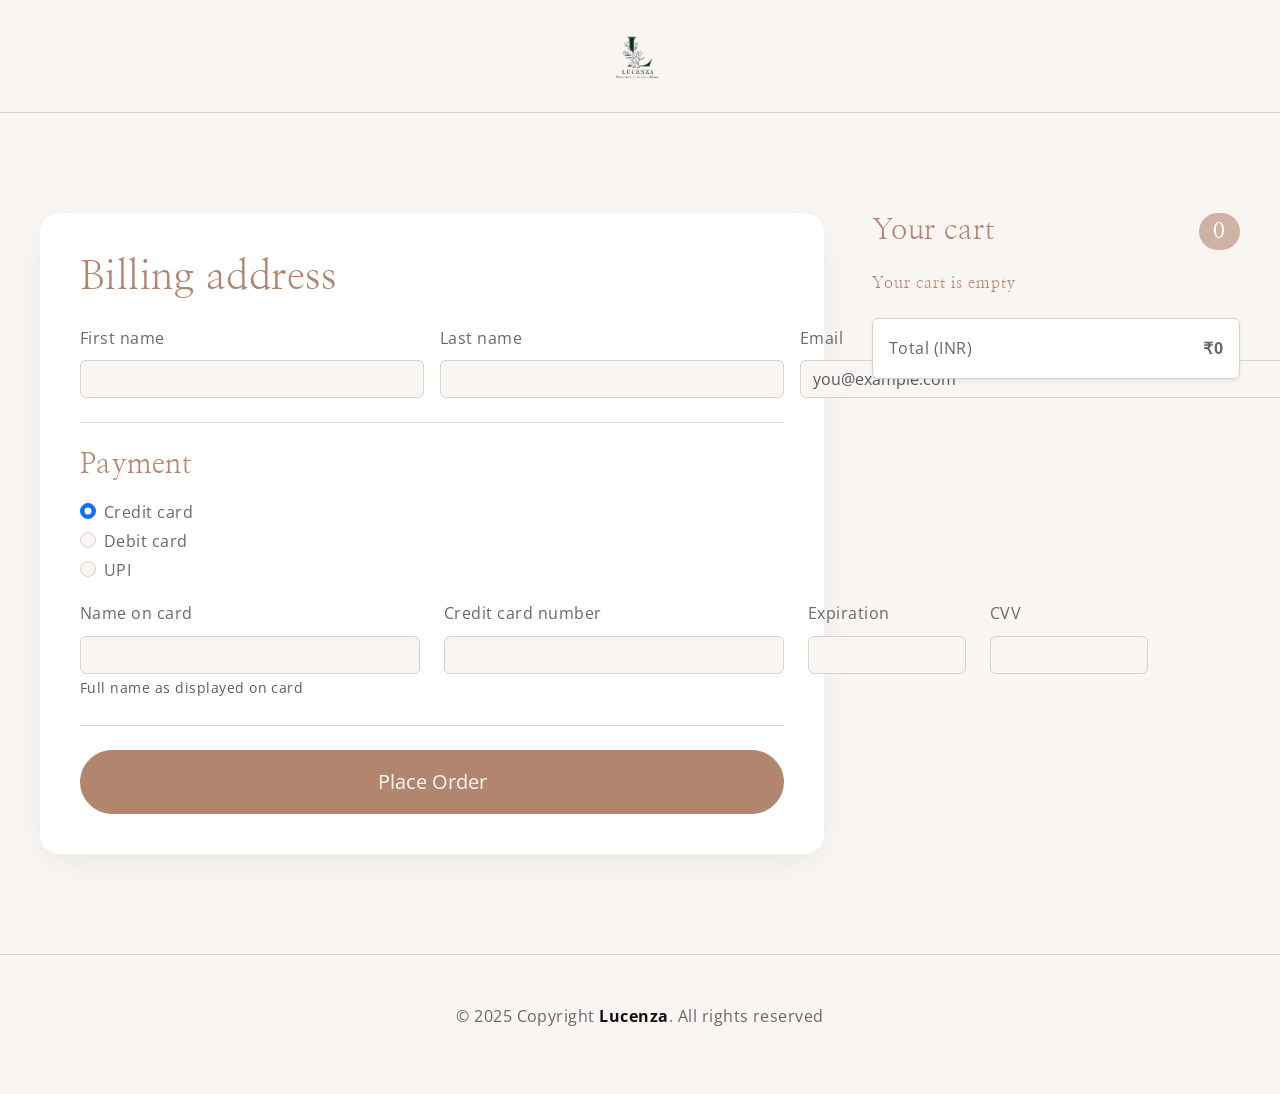
==== checkout.html @ d63e5d6c "Add files via upload" ====
<!DOCTYPE html>
<html lang="en">

<head>
  <title>Lucenza - Checkout</title>
  <meta charset="utf-8">
  <meta http-equiv="X-UA-Compatible" content="IE=edge">
  <meta name="viewport" content="width=1200, initial-scale=1.0, maximum-scale=1.0, user-scalable=no">
  <meta name="format-detection" content="telephone=no">
  <meta name="apple-mobile-web-app-capable" content="yes">
  <meta name="author" content="TemplatesJungle">
  <meta name="keywords" content="html,css,template">
  <meta name="description" content="Checkout page for Lucenza Skincare Products">
  <link href="https://cdn.jsdelivr.net/npm/bootstrap@5.3.0-alpha3/dist/css/bootstrap.min.css" rel="stylesheet"
    integrity="sha384-KK94CHFLLe+nY2dmCWGMq91rCGa5gtU4mk92HdvYe+M/SXH301p5ILy+dN9+nJOZ" crossorigin="anonymous">
  <link rel="stylesheet" type="text/css" href="css/vendor.css">
  <link rel="stylesheet" type="text/css" href="style.css">
  <link rel="preconnect" href="https://fonts.googleapis.com">
  <link rel="preconnect" href="https://fonts.gstatic.com" crossorigin>
  <link
    href="https://fonts.googleapis.com/css2?family=Nanum+Myeongjo:wght@400;700;800&family=Open+Sans:wght@300;400;500;600;700;800&display=swap"
    rel="stylesheet">
  <link rel="icon" type="image/png" href="images2/Lucenza.jpg">
  <style>
    .checkout-container {
      padding: 100px 0;
      background-color: var(--bs-body-bg);
    }
    .order-success {
      display: none;
      text-align: center;
      padding: 50px;
    }
    .countdown {
      font-weight: bold;
      color: var(--bs-primary);
    }
    .form-control:focus {
        border-color: var(--bs-primary);
        box-shadow: 0 0 0 0.25rem rgba(178, 133, 110, 0.25);
    }
    .checkout-form-card {
        background: white;
        border-radius: 20px;
        box-shadow: 0 10px 30px rgba(0,0,0,0.05);
        padding: 40px;
    }
  </style>
</head>

<body>
  <header id="header" class="site-header border-bottom ">
    <div class="container-fluid">
      <div class="row align-items-center">
        <div class="col-md-12 text-center py-3">
          <a href="index.html">
            <img class="navbar-logo" src="images2/NoBG.png" alt="Logo" style="max-height: 80px;">
          </a>
        </div>
      </div>
    </div>
  </header>

  <main class="checkout-container">
    <div class="container">
      <div id="checkout-section">
        <div class="row g-5">
          <div class="col-md-5 col-lg-4 order-md-last">
            <h4 class="d-flex justify-content-between align-items-center mb-3">
              <span class="text-primary">Your cart</span>
              <span class="badge bg-primary rounded-pill" id="checkout-cart-count">0</span>
            </h4>
            <ul class="list-group mb-3" id="checkout-cart-list">
              <!-- Cart items will be injected here -->
            </ul>

            <div class="list-group-item d-flex justify-content-between bg-white p-3 border rounded shadow-sm">
              <span>Total (INR)</span>
              <strong id="checkout-cart-total">₹0</strong>
            </div>
          </div>
          
          <div class="col-md-7 col-lg-8">
            <div class="checkout-form-card">
                <h4 class="mb-4 display-6">Billing address</h4>
                <form id="place-order-form" class="needs-validation" novalidate>
                  <div class="row g-3">
                    <div class="col-sm-6">
                      <label for="firstName" class="form-label">First name</label>
                      <input type="text" class="form-control" id="firstName" placeholder="" value="" required>
                      <div class="invalid-feedback">
                        Valid first name is required.
                      </div>
                    </div>

                    <div class="col-sm-6">
                      <label for="lastName" class="form-label">Last name</label>
                      <input type="text" class="form-control" id="lastName" placeholder="" value="" required>
                      <div class="invalid-feedback">
                        Valid last name is required.
                      </div>
                    </div>

                    <div class="col-12">
                      <label for="email" class="form-label">Email</label>
                      <input type="email" class="form-control" id="email" placeholder="you@example.com" required>
                      <div class="invalid-feedback">
                        Please enter a valid email address for shipping updates.
                      </div>
                    </div>

                    <div class="col-12">
                      <label for="address" class="form-label">Address</label>
                      <input type="text" class="form-control" id="address" placeholder="1234 Main St" required>
                      <div class="invalid-feedback">
                        Please enter your shipping address.
                      </div>
                    </div>

                    <div class="col-md-5">
                      <label for="country" class="form-label">Country</label>
                      <select class="form-select" id="country" required>
                        <option value="">Choose...</option>
                        <option>India</option>
                        <option>United States</option>
                      </select>
                      <div class="invalid-feedback">
                        Please select a valid country.
                      </div>
                    </div>

                    <div class="col-md-4">
                      <label for="state" class="form-label">State</label>
                      <select class="form-select" id="state" required>
                        <option value="">Choose...</option>
                        <option>Maharashtra</option>
                        <option>Delhi</option>
                        <option>Karnataka</option>
                        <option>Tamil Nadu</option>
                      </select>
                      <div class="invalid-feedback">
                        Please provide a valid state.
                      </div>
                    </div>

                    <div class="col-md-3">
                      <label for="zip" class="form-label">Zip</label>
                      <input type="text" class="form-control" id="zip" placeholder="" required>
                      <div class="invalid-feedback">
                        Zip code required.
                      </div>
                    </div>
                  </div>

                  <hr class="my-4">

                  <h4 class="mb-3">Payment</h4>

                  <div class="my-3">
                    <div class="form-check">
                      <input id="credit" name="paymentMethod" type="radio" class="form-check-input" checked required>
                      <label class="form-check-label" for="credit">Credit card</label>
                    </div>
                    <div class="form-check">
                      <input id="debit" name="paymentMethod" type="radio" class="form-check-input" required>
                      <label class="form-check-label" for="debit">Debit card</label>
                    </div>
                    <div class="form-check">
                      <input id="upi" name="paymentMethod" type="radio" class="form-check-input" required>
                      <label class="form-check-label" for="upi">UPI</label>
                    </div>
                  </div>

                  <div class="row gy-3">
                    <div class="col-md-6">
                      <label for="cc-name" class="form-label">Name on card</label>
                      <input type="text" class="form-control" id="cc-name" placeholder="" required>
                      <small class="text-body-secondary">Full name as displayed on card</small>
                      <div class="invalid-feedback">
                        Name on card is required
                      </div>
                    </div>

                    <div class="col-md-6">
                      <label for="cc-number" class="form-label">Credit card number</label>
                      <input type="text" class="form-control" id="cc-number" placeholder="" required>
                      <div class="invalid-feedback">
                        Credit card number is required
                      </div>
                    </div>

                    <div class="col-md-3">
                      <label for="cc-expiration" class="form-label">Expiration</label>
                      <input type="text" class="form-control" id="cc-expiration" placeholder="" required>
                      <div class="invalid-feedback">
                        Expiration date required
                      </div>
                    </div>

                    <div class="col-md-3">
                      <label for="cc-cvv" class="form-label">CVV</label>
                      <input type="text" class="form-control" id="cc-cvv" placeholder="" required>
                      <div class="invalid-feedback">
                        Security code required
                      </div>
                    </div>
                  </div>

                  <hr class="my-4">

                  <button class="w-100 btn btn-primary btn-lg rounded-5" type="submit">Place Order</button>
                </form>
            </div>
          </div>
        </div>
      </div>

      <div id="success-section" class="order-success">
        <div class="checkout-form-card">
            <div class="mb-4">
                <svg xmlns="http://www.w3.org/2000/svg" width="100" height="100" fill="currentColor" class="bi bi-check-circle-fill text-success" viewBox="0 0 16 16">
                    <path d="M16 8A8 8 0 1 1 0 8a8 8 0 0 1 16 0m-3.97-3.03a.75.75 0 0 0-1.08.022L7.477 9.417 5.384 7.323a.75.75 0 0 0-1.06 1.06L6.97 11.03a.75.75 0 0 0 1.079-.02l3.992-4.99a.75.75 0 0 0-.01-1.05z"/>
                </svg>
            </div>
            <h1 class="display-4 text-primary">Order Placed Successfully!</h1>
            <p class="fs-4 fw-light mb-5">Thank you for your purchase. Your order is being processed.</p>
            <p class="fs-5 text-gray-dark">Redirecting to home page in <span id="timer" class="countdown">15</span> seconds...</p>
            <a href="index.html" class="btn btn-outline-gray mt-3 rounded-5">Go Back Now</a>
        </div>
      </div>
    </div>
  </main>

  <footer id="footer" class="overflow-hidden py-5 border-top">
    <div class="container text-center">
      <p>© 2025 Copyright <a href="index.html" class="fw-bold"> Lucenza</a>. All rights reserved</p>
    </div>
  </footer>

  <script src="js/jquery.min.js"></script>
  <script>
    $(document).ready(function() {
      // Load cart from localStorage
      var cart = JSON.parse(localStorage.getItem('lucenza_cart')) || [];
      
      function updateCheckoutUI() {
        var $cartList = $('#checkout-cart-list');
        var $cartTotal = $('#checkout-cart-total');
        var $cartCount = $('#checkout-cart-count');
        
        $cartList.empty();
        
        if (cart.length === 0) {
          $cartList.append('<li class="list-group-item d-flex justify-content-between lh-sm"><div><h6 class="my-0">Your cart is empty</h6></div></li>');
          $cartTotal.text('₹0');
          $cartCount.text('0');
          return;
        }
        
        var total = 0;
        cart.forEach(function(item) {
          var itemTotal = item.price * item.quantity;
          total += itemTotal;
          $cartList.append(
            '<li class="list-group-item d-flex justify-content-between lh-sm">' +
            '<div><h6 class="my-0">' + item.name + '</h6><small class="text-body-secondary">Qty: ' + item.quantity + '</small></div>' +
            '<span class="text-body-secondary">₹' + itemTotal + '</span>' +
            '</li>'
          );
        });
        
        $cartTotal.text('₹' + total);
        $cartCount.text(cart.reduce((acc, item) => acc + item.quantity, 0));
      }
      
      updateCheckoutUI();
      
      // Handle form submission
      $('#place-order-form').on('submit', function(e) {
        e.preventDefault();
        
        if (this.checkValidity() === false) {
          e.stopPropagation();
          $(this).addClass('was-validated');
          return;
        }
        
        // Success
        $('#checkout-section').fadeOut(function() {
          $('#success-section').fadeIn();
          
          // Clear cart
          localStorage.removeItem('lucenza_cart');
          
          // Countdown redirect
          var timeLeft = 15;
          var downloadTimer = setInterval(function(){
            if(timeLeft <= 0){
              clearInterval(downloadTimer);
              window.location.href = "index.html";
            }
            $('#timer').text(timeLeft);
            timeLeft -= 1;
          }, 1000);
        });
      });
    });
  </script>
</body>

</html>
---- style.css ----
/*
Theme Name: Flores - Bootstrap 5 Skincare products HTML CSS Template
Theme URI: https://templatejungle.com/
Author: TemplatesJungle
Author URI: https://templatejungle.com/
Description: Flores - Bootstrap 5 Skincare products HTML CSS Template is specially designed shop packaged for skincare products by TemplatesJungle.
Version: 1.1
*/

/*--------------------------------------------------------------
This is main CSS file that contains custom style rules used in this template
--------------------------------------------------------------*/

/*------------------------------------*\
    Table of contents
\*------------------------------------*/

/*------------------------------------------------
CSS STRUCTURE:

1. VARIABLES
2. GENERAL TYPOGRAPHY

--------------------------------------------------------------*/
body {
  --heading-font: "Nanum Myeongjo", Georgia, serif;
  --heading-font-weight: 400;
  --heading-color: #B2856E;
  --heading-line-height: 1.24;

  --swiper-theme-color: #8C907E;

  /* bootstrap */
  --bs-body-font-family: "Open Sans", Arial, serif;
  --bs-body-font-size: 16px;
  --bs-body-font-weight: 400;
  --bs-body-line-height: 1.7;
  --bs-body-color: #6B6765;
  --bs-body-color-rgb: 1.6, 1.6, 1.6;
  --bs-body-bg-rgb: 249, 245, 243;
  --bs-body-bg: #F9F5F3;

  --bs-primary: #B2856E;
  --bs-secondary: #EAE3DF;
  --bs-black: #111;
  --bs-white: #fff;
  --bs-light: #f8f8f8;
  --bs-dark: #212529;
  --bs-gray: #9aa1a7;
  --bs-gray-dark: #6B6765;

  --bs-primary-rgb: 178, 133, 110;
  --bs-secondary-rgb: 234, 227, 223;
  --bs-black-rgb: 17, 17, 17;
  --bs-light-rgb: 241, 241, 240;
  --bs-dark-rgb: 33, 37, 41;

  --bs-link-color: #111;
  --bs-link-color-rgb: 17, 17, 17;
  --bs-link-decoration: underline;
  --bs-link-hover-color: #111;
  --bs-link-hover-color-rgb: 178, 133, 110;

  --bs-border-color: #DAD1CC !important;
  --bs-border-secondary-color: #DAD1CC !important;
}

.small-logo{
  height: 12em;
  width: auto;
}


.img-fluid {
  width: 100%;
  height: 100%;
  object-fit: cover;
}

body {
  letter-spacing: 0.03rem;
}

h1,
.h1,
h2,
.h2,
h3,
.h3,
h4,
.h4,
h5,
.h5,
h6,
.h6 {
  font-family: var(--heading-font);
  font-weight: var(--heading-font-weight);
  color: var(--heading-color);
  line-height: var(--heading-line-height);
}

h1.light,
.h1,
h2.light,
.h2,
h3.light,
.h3,
h4.light,
.h4,
h5.light,
.h5,
h6.light,
.h6 {
  color: var(--bs-light);
}

h1,
h2,
h3 {
  margin: 25px 0;
}

h5,
h6 {
  letter-spacing: 1px;
}

h1,
.h1 {
  font-size: 9.5rem;
}

h2,
.h2 {
  font-size: 3.6rem;
}

h3,
.h3 {
  font-size: 2.8rem;
}

h4,
.h4 {
  font-size: 1.8rem;
}

h5,
.h5 {
  font-size: 1.4rem;
}

h6,
.h6 {
  font-size: 1rem;
}

a {
  text-decoration: none;
}

a:hover {
  color: var(--bs-primary);
}

input:focus {
  outline: none;
}

/* Font Family */
.heading-font {
  font-family: var(--heading-font);
}

.body-font {
  font-family: var(--bs-body-font-family);
}

/* container fluid */
.container,
.container-lg,
.container-fluid {
  width: 1200px !important;
  max-width: 1200px !important;
  min-width: 1200px !important;
  margin-left: auto !important;
  margin-right: auto !important;
  padding-left: 0 !important;
  padding-right: 0 !important;
}

.row {
  display: flex;
  flex-wrap: nowrap !important;
}

/* list group */
.list-group-item {
  --bs-list-group-item-padding-x: 0;
  --bs-list-group-border-width: 0;
}

/* btn */
.btn {
  --bs-btn-border-radius: 0;
}

.btn-primary {
  --bs-btn-color: var(--bs-light);
  --bs-btn-bg: var(--bs-primary);
  --bs-btn-border-color: var(--bs-primary);
  --bs-btn-hover-color: var(--bs-light);
  --bs-btn-hover-bg: var(--bs-dark);
  --bs-btn-hover-border-color: var(--bs-dark);
  --bs-btn-focus-shadow-rgb: 49, 132, 253;
  --bs-btn-active-color: var(--bs-light);
  --bs-btn-active-bg: var(--bs-dark);
  --bs-btn-active-border-color: var(--bs-dark);
  --bs-btn-active-shadow: inset 0 3px 5px rgba(0, 0, 0, 0.125);
  --bs-btn-disabled-color: var(--bs-light);
  --bs-btn-disabled-bg: var(--bs-primary);
  --bs-btn-disabled-border-color: var(--bs-primary);
}

.btn-outline-dark.btn-bg-primary {
  --bs-btn-bg: var(--bs-primary);
}

.btn-outline-gray {
  border: 1px solid var(--bs-secondary);
  background: transparent;
}

.btn-outline-gray:hover {
  background: var(--bs-secondary);
}

.btn-group-lg>.btn,
.btn-lg {
  --bs-btn-padding-y: 1rem;
  --bs-btn-padding-x: 2.8rem;
  --bs-btn-font-size: 1.25rem;
}

.btn.btn-shadow {
  box-shadow: 0px 6px 39px 0px rgba(91, 45, 42, 0.20);
}

.btn.btn-normal {
  font-weight: 600;
  text-decoration: underline !important;
  background: transparent;
}

/* text white */
.text-white {
  --heading-color: var(--bs-light);
  --bs-breadcrumb-item-active-color: var(--bs-light);
  --bs-breadcrumb-divider-color: var(--bs-light);
  --bs-link-color-rgb: var(--bs-light-rgb);
  --bs-link-hover-color-rgb: var(--bs-light-rgb);
}

.text-white .nav-link {
  --bs-nav-link-color: var(--bs-light);
  --bs-nav-link-hover-color: var(--bs-light);
  --bs-nav-link-active-color: var(--bs-light);
  --bs-navbar-active-color: var(--bs-light);
}

/* preloader */
.preloader {
  position: fixed;
  z-index: 99;
  background: var(--bs-dark);
  width: 100vw;
  height: 100vh;
  display: flex;
  align-items: center;
  justify-content: center;
  transition: height 0.8s cubic-bezier(0.075, 0.82, 0.165, 1);
}

.preloader.loaded {
  height: 0;
}

/* navbar */
.navbar.fixed-top {
  transition: background-color 0.6s ease-out;
}

/* margin */
.my-lg-6 {
  margin-top: 4.5rem !important;
  margin-bottom: 4.5rem !important;
}

.my-lg-7 {
  margin-top: 6rem !important;
  margin-bottom: 6rem !important;
}

.my-lg-8 {
  margin-top: 8.5rem !important;
  margin-bottom: 8rem !important;
}

.my-lg-9 {
  margin-top: 10rem !important;
  margin-bottom: 10rem !important;
}

.my-lg-10 {
  margin-top: 12.5rem !important;
  margin-bottom: 12.5rem !important;
}

/* padding */
.py-lg-6 {
  padding-top: 4.5rem !important;
  padding-bottom: 4.5rem !important;
}

.py-lg-7 {
  padding-top: 6rem !important;
  padding-bottom: 6rem !important;
}

.py-lg-8 {
  padding-top: 8.5rem !important;
  padding-bottom: 8rem !important;
}

.py-lg-9 {
  padding-top: 10rem !important;
  padding-bottom: 10rem !important;
}

.py-lg-10 {
  padding-top: 12.5rem !important;
  padding-bottom: 12.5rem !important;
}

/* - Background Color
------------------------------------------------------------- */
.bg-white-trans {
  --bs-bg-opacity: 0.6;
  background-color: rgba(var(--bs-white-rgb), var(--bs-bg-opacity)) !important;
}

.bg-primary {
  --bs-bg-opacity: 0.6;
  background-color: rgba(var(--bs-primary-rgb), var(--bs-bg-opacity)) !important;
}

/* - Text Color
------------------------------------------------------------- */
.text-gray-dark {
  color: var(--bs-gray-dark);
}

/* - Border Radius
------------------------------------------------------------- */
.rounded-6 {
  border-radius: 3rem;
}

.rounded-top-right {
  border-top-right-radius: 30px;
}

.rounded-bottom-right {
  border-bottom-right-radius: 30px;
}

.rounded-top-left {
  border-top-left-radius: 30px;
}

.rounded-bottom-left {
  border-bottom-left-radius: 30px;
}

/* - Svg Color
------------------------------------------------------------- */
.svg-primary {
  fill: var(--bs-primary);
  color: var(--bs-primary);
}

.svg-secondary {
  fill: var(--bs-secondary);
  color: var(--bs-secondary);
}

.svg-white {
  fill: var(--bs-light);
  color: var(--bs-light);
}

/* - circle-pattern
------------------------------------------------------------*/
.circle-pattern::after {
  position: absolute;
  content: "";
  background-color: var(--bs-secondary);
  top: -48px;
  right: 42%;
  width: 38px;
  height: 38px;
  border-radius: 50%;
  z-index: -1;
}

/* - Bg Overlay
------------------------------------------------------------*/
.bg-overlay .overlay-item {
  top: 0;
  bottom: 0;
  left: 0;
  right: 0;
  opacity: 0;
  transition: 0.7s ease-in-out;
  cursor: pointer;
}

.bg-overlay .image-holder:hover .overlay-item {
  opacity: 1;
  background-color: rgba(178, 133, 110, 0.6);
  border-radius: 2rem;
}

/* - Search Bar
------------------------------------------------------------- */
.search-box {
  background: var(--bs-light);
  height: 0px;
  transition: height 0.3s ease-out;
}

.search-box.active {
  height: 90px;
}

.close-button {
  top: 20px;
  right: 120px;
  cursor: pointer;
  z-index: 9;
}

.search-box input.search-input {
  width: 50%;
  height: 30px;
  min-width: 420px;
  border-radius: 80px;
}

.search-box .search-wrap svg {
  color: var(--bs-primary);
}

.search-box svg.search {
  margin-left: -50px;
}

/* - Header
------------------------------------------------------------- */
.navbar .nav-link:focus,
.navbar .nav-link:hover {
  color: var(--bs-primary);
}

.navbar .offcanvas.show a.nav-link {
  font-size: 2rem;
}

/* - Display Header
------------------------------------------------------------- */
/* - Trending Products
------------------------------------------------------------- */
.product-item .cart-button {
  top: 0;
  right: 0;
  bottom: 0;
  left: 0;
  z-index: 3;
}

.product-item .image-holder:before:hover {
  content: '';
  display: block;
  position: absolute;
  top: 0;
  left: 0;
  right: 0;
  bottom: 0;
  background: rgba(0, 0, 0, 0.5);
  z-index: 1;
}

.swiper-pagination span.swiper-pagination-bullet {
  width: 25px;
  height: 25px;
}

.swiper-pagination span.swiper-pagination-bullet:hover,
.swiper-pagination span.swiper-pagination-bullet.swiper-pagination-bullet-active {
  background: transparent;
  border: 2px solid var(--bs-primary);
}

/* - Testimonials
------------------------------------------------------------- */
.review-swiper .swiper-arrow-wrap {
  right: 0;
  left: 0;
}

.review-swiper .swiper-arrow svg:hover {
  color: var(--bs-primary);
}

/* - Subscribe
------------------------------------------------------------- */
.subscribe-content svg.send {
  top: 40px;
  right: 0;
}

/* - Instagram
------------------------------------------------------------- */
#instagram-wrap .image-holder:hover .insta-item {
  border-radius: 0.5rem;
}

/* - Footer
------------------------------------------------------------- */
.social-links li a:hover {
  background-color: var(--bs-secondary);
  color: var(--bs-primary);
}

.navbar-logo {
  max-width: 80em;
  max-height: 10rem;
  width: auto;
  height: auto;
  display: block;
  margin: 0 auto;
  border-radius: 10px;
  object-fit: cover;
  /* Ensures the image covers the box */
  object-position: center;
  /* Centers the image content */
}

/* Hide everything except a message on small screens */
@media (max-width: 1199px) {
  body>*:not(.desktop-only-message) {
    display: none !important;
  }

  .desktop-only-message {
    display: block !important;
    text-align: center;
    margin-top: 100px;
    font-size: 2rem;
    color: #B2856E;
  }
}

.desktop-only-message {
  display: none;
}
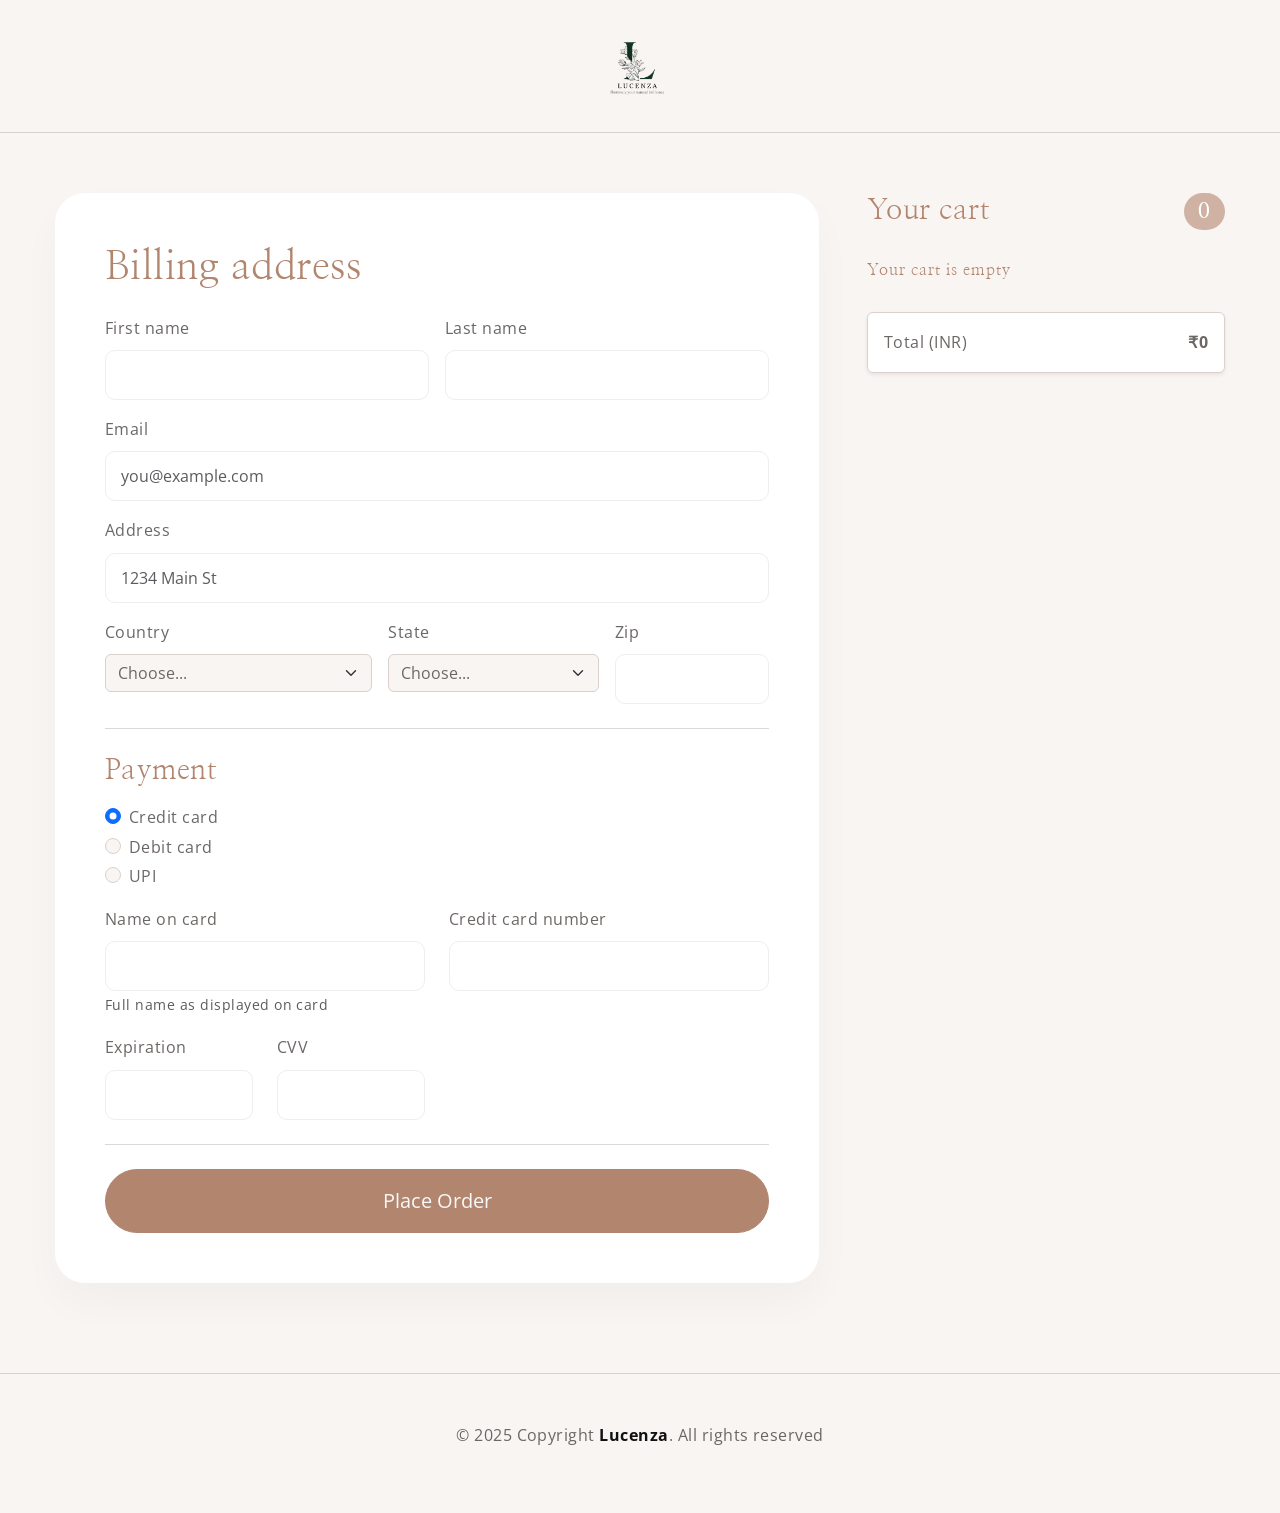
==== commit ae2db1c3: "Update checkout.html" ====
--- a/checkout.html
+++ b/checkout.html
@@ -23,9 +23,20 @@
   <link rel="icon" type="image/png" href="images2/Lucenza.jpg">
   <style>
     .checkout-container {
-      padding: 100px 0;
+      padding: 60px 0;
       background-color: var(--bs-body-bg);
     }
+    /* Override restrictive global styles */
+    .row {
+      flex-wrap: wrap !important;
+    }
+    .container, .container-lg, .container-fluid {
+      width: 100% !important;
+      max-width: 1200px !important;
+      min-width: auto !important;
+      padding: 0 15px !important;
+    }
+    
     .order-success {
       display: none;
       text-align: center;
@@ -35,15 +46,38 @@
       font-weight: bold;
       color: var(--bs-primary);
     }
+    .form-control {
+        border-radius: 10px;
+        padding: 12px 15px;
+        background-color: #fff;
+        border: 1px solid #eee;
+    }
     .form-control:focus {
         border-color: var(--bs-primary);
-        box-shadow: 0 0 0 0.25rem rgba(178, 133, 110, 0.25);
+        box-shadow: 0 0 0 0.25rem rgba(178, 133, 110, 0.1);
     }
     .checkout-form-card {
         background: white;
-        border-radius: 20px;
-        box-shadow: 0 10px 30px rgba(0,0,0,0.05);
-        padding: 40px;
+        border-radius: 30px;
+        box-shadow: 0 20px 40px rgba(0,0,0,0.03);
+        padding: 50px;
+        margin-bottom: 30px;
+    }
+    .list-group-item {
+        background-color: transparent;
+        border-color: #eee;
+        padding: 15px 0;
+    }
+    #checkout-cart-list .list-group-item:first-child {
+        border-top: 0;
+    }
+    .cart-summary-sticky {
+        position: sticky;
+        top: 20px;
+    }
+    .navbar-logo {
+        max-height: 100px !important;
+        width: auto !important;
     }
   </style>
 </head>
@@ -54,7 +88,7 @@
       <div class="row align-items-center">
         <div class="col-md-12 text-center py-3">
           <a href="index.html">
-            <img class="navbar-logo" src="images2/NoBG.png" alt="Logo" style="max-height: 80px;">
+            <img class="navbar-logo" src="images2/NoBG.png" alt="Logo">
           </a>
         </div>
       </div>
@@ -66,7 +100,8 @@
       <div id="checkout-section">
         <div class="row g-5">
           <div class="col-md-5 col-lg-4 order-md-last">
-            <h4 class="d-flex justify-content-between align-items-center mb-3">
+            <div class="cart-summary-sticky">
+              <h4 class="d-flex justify-content-between align-items-center mb-3">
               <span class="text-primary">Your cart</span>
               <span class="badge bg-primary rounded-pill" id="checkout-cart-count">0</span>
             </h4>
@@ -77,6 +112,7 @@
             <div class="list-group-item d-flex justify-content-between bg-white p-3 border rounded shadow-sm">
               <span>Total (INR)</span>
               <strong id="checkout-cart-total">₹0</strong>
+            </div>
             </div>
           </div>
           
@@ -259,8 +295,8 @@
         
         var total = 0;
         cart.forEach(function(item) {
-          var itemTotal = item.price * item.quantity;
-          total += itemTotal;
+          var itemTotal = (item.price * item.quantity).toFixed(2);
+          total += parseFloat(itemTotal);
           $cartList.append(
             '<li class="list-group-item d-flex justify-content-between lh-sm">' +
             '<div><h6 class="my-0">' + item.name + '</h6><small class="text-body-secondary">Qty: ' + item.quantity + '</small></div>' +
@@ -269,7 +305,7 @@
           );
         });
         
-        $cartTotal.text('₹' + total);
+        $cartTotal.text('₹' + total.toFixed(2));
         $cartCount.text(cart.reduce((acc, item) => acc + item.quantity, 0));
       }
       
